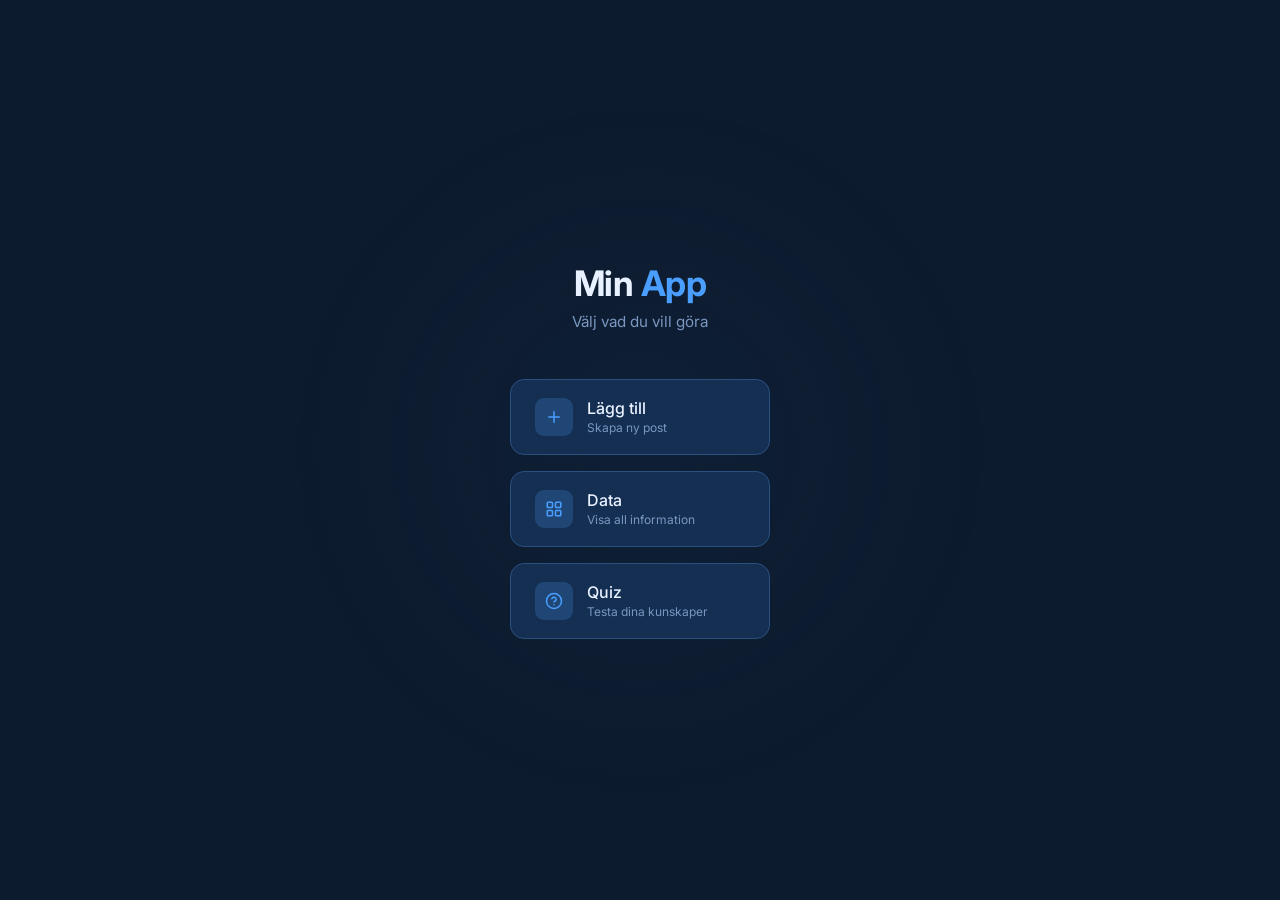
==== index.html @ 72c171d0 "Add files via upload" ====
<!DOCTYPE html>
<html lang="sv">
<head>
  <meta charset="UTF-8" />
  <meta name="viewport" content="width=device-width, initial-scale=1.0" />
  <title>Min App</title>
  <link rel="stylesheet" href="style.css" />
</head>
<body>

  <div class="container">
    <div class="header">
      <h1>Min <span>App</span></h1>
      <p>Välj vad du vill göra</p>
    </div>

    <nav class="nav">

      <button class="btn" onclick="handleNav('lagg-till')">
        <div class="btn-icon">
          <svg viewBox="0 0 24 24"><line x1="12" y1="5" x2="12" y2="19"/><line x1="5" y1="12" x2="19" y2="12"/></svg>
        </div>
        <div class="btn-label">
          Lägg till
          <span>Skapa ny post</span>
        </div>
      </button>

      <button class="btn" onclick="handleNav('data')">
        <div class="btn-icon">
          <svg viewBox="0 0 24 24"><rect x="3" y="3" width="7" height="7" rx="1"/><rect x="14" y="3" width="7" height="7" rx="1"/><rect x="3" y="14" width="7" height="7" rx="1"/><rect x="14" y="14" width="7" height="7" rx="1"/></svg>
        </div>
        <div class="btn-label">
          Data
          <span>Visa all information</span>
        </div>
      </button>

      <button class="btn" onclick="handleNav('quiz')">
        <div class="btn-icon">
          <svg viewBox="0 0 24 24"><circle cx="12" cy="12" r="10"/><path d="M9.09 9a3 3 0 0 1 5.83 1c0 2-3 3-3 3"/><line x1="12" y1="17" x2="12.01" y2="17"/></svg>
        </div>
        <div class="btn-label">
          Quiz
          <span>Testa dina kunskaper</span>
        </div>
      </button>

    </nav>
  </div>

  <script src="script.js"></script>

</body>
</html>
---- style.css ----
@import url('https://fonts.googleapis.com/css2?family=Inter:wght@400;500;600;700&display=swap');

*, *::before, *::after {
  box-sizing: border-box;
  margin: 0;
  padding: 0;
}

:root {
  --bg-deep:     #0d1b2e;
  --bg-mid:      #112240;
  --accent:      #4a9eff;
  --accent-glow: #4a9eff33;
  --text-main:   #e8f1ff;
  --text-muted:  #7a97c0;
  --btn-bg:      #152f52;
  --btn-border:  #2a5080;
  --btn-hover:   #1e3f6e;
  --radius:      14px;
}

html, body {
  height: 100%;
}

body {
  font-family: 'Inter', sans-serif;
  background: var(--bg-deep);
  color: var(--text-main);
  display: flex;
  flex-direction: column;
  align-items: center;
  justify-content: center;
  min-height: 100vh;
  overflow: hidden;
}

body::before {
  content: '';
  position: fixed;
  top: 50%;
  left: 50%;
  transform: translate(-50%, -50%);
  width: 700px;
  height: 700px;
  background: radial-gradient(circle, #1a3a6622 0%, transparent 70%);
  pointer-events: none;
}

.container {
  display: flex;
  flex-direction: column;
  align-items: center;
  gap: 48px;
  z-index: 1;
}

.header {
  text-align: center;
}

.header h1 {
  font-size: 2.2rem;
  font-weight: 700;
  letter-spacing: -0.5px;
  color: var(--text-main);
}

.header h1 span {
  color: var(--accent);
}

.header p {
  margin-top: 8px;
  font-size: 0.95rem;
  color: var(--text-muted);
  font-weight: 400;
}

.nav {
  display: flex;
  flex-direction: column;
  gap: 16px;
  width: 260px;
}

.btn {
  display: flex;
  align-items: center;
  gap: 14px;
  padding: 18px 24px;
  background: var(--btn-bg);
  border: 1px solid var(--btn-border);
  border-radius: var(--radius);
  color: var(--text-main);
  font-family: 'Inter', sans-serif;
  font-size: 1rem;
  font-weight: 500;
  cursor: pointer;
  transition: background 0.2s, border-color 0.2s, transform 0.15s, box-shadow 0.2s;
  text-align: left;
  width: 100%;
}

.btn:hover {
  background: var(--btn-hover);
  border-color: var(--accent);
  box-shadow: 0 0 18px var(--accent-glow);
  transform: translateY(-2px);
}

.btn:active {
  transform: translateY(0);
}

.btn-icon {
  width: 38px;
  height: 38px;
  border-radius: 9px;
  background: var(--accent-glow);
  display: flex;
  align-items: center;
  justify-content: center;
  flex-shrink: 0;
}

.btn-icon svg {
  width: 18px;
  height: 18px;
  stroke: var(--accent);
  fill: none;
  stroke-width: 2;
  stroke-linecap: round;
  stroke-linejoin: round;
}

.btn-label {
  display: flex;
  flex-direction: column;
}

.btn-label span {
  font-size: 0.75rem;
  color: var(--text-muted);
  font-weight: 400;
  margin-top: 2px;
}
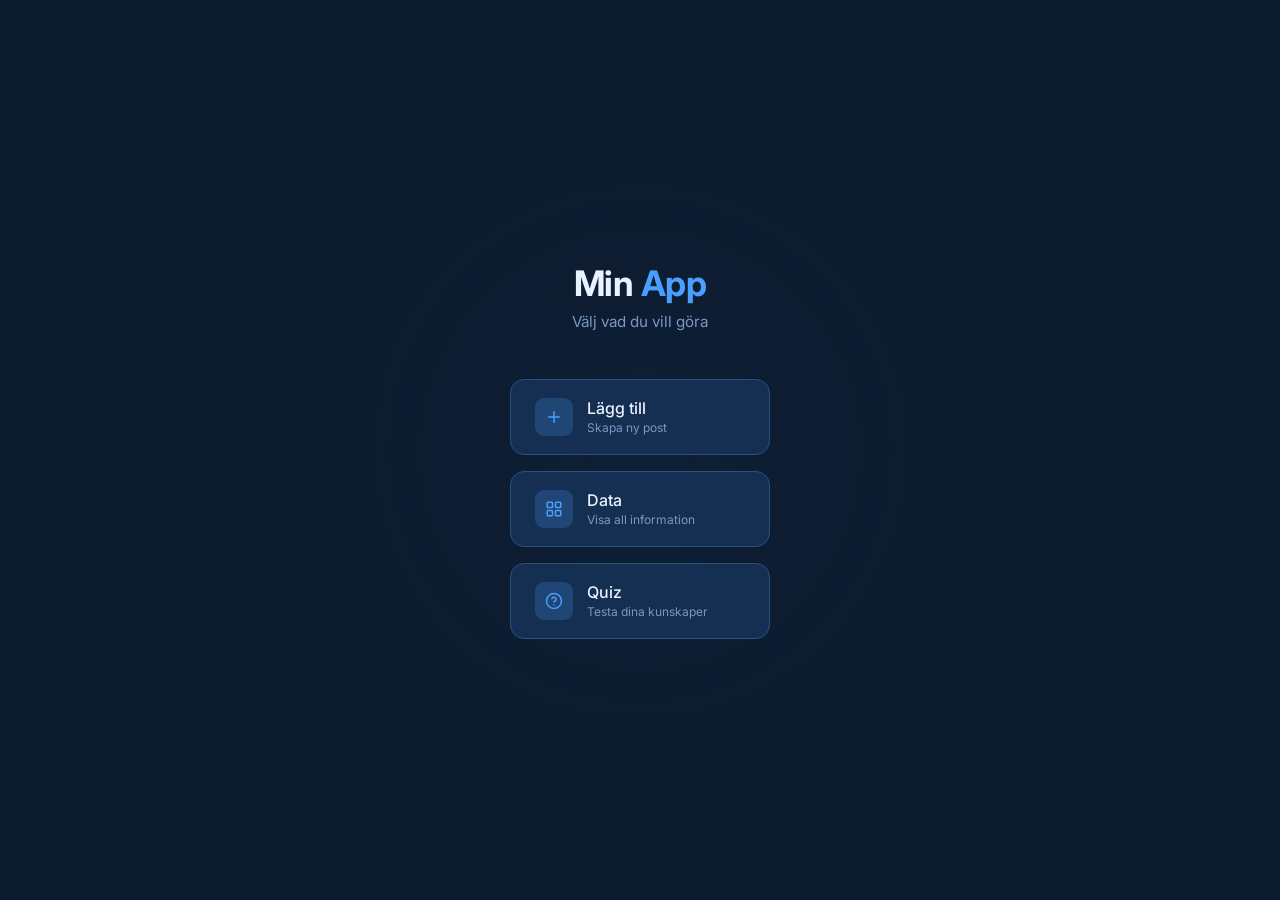
==== commit 7bd43fe7: "Update index.html" ====
--- a/index.html
+++ b/index.html
@@ -36,7 +36,7 @@
         </div>
       </button>
 
-      <button class="btn" onclick="handleNav('quiz')">
+      <button class="btn" onclick="handleNav('Quiz')">
         <div class="btn-icon">
           <svg viewBox="0 0 24 24"><circle cx="12" cy="12" r="10"/><path d="M9.09 9a3 3 0 0 1 5.83 1c0 2-3 3-3 3"/><line x1="12" y1="17" x2="12.01" y2="17"/></svg>
         </div>
@@ -52,4 +52,4 @@
   <script src="script.js"></script>
 
 </body>
-</html>+</html>
